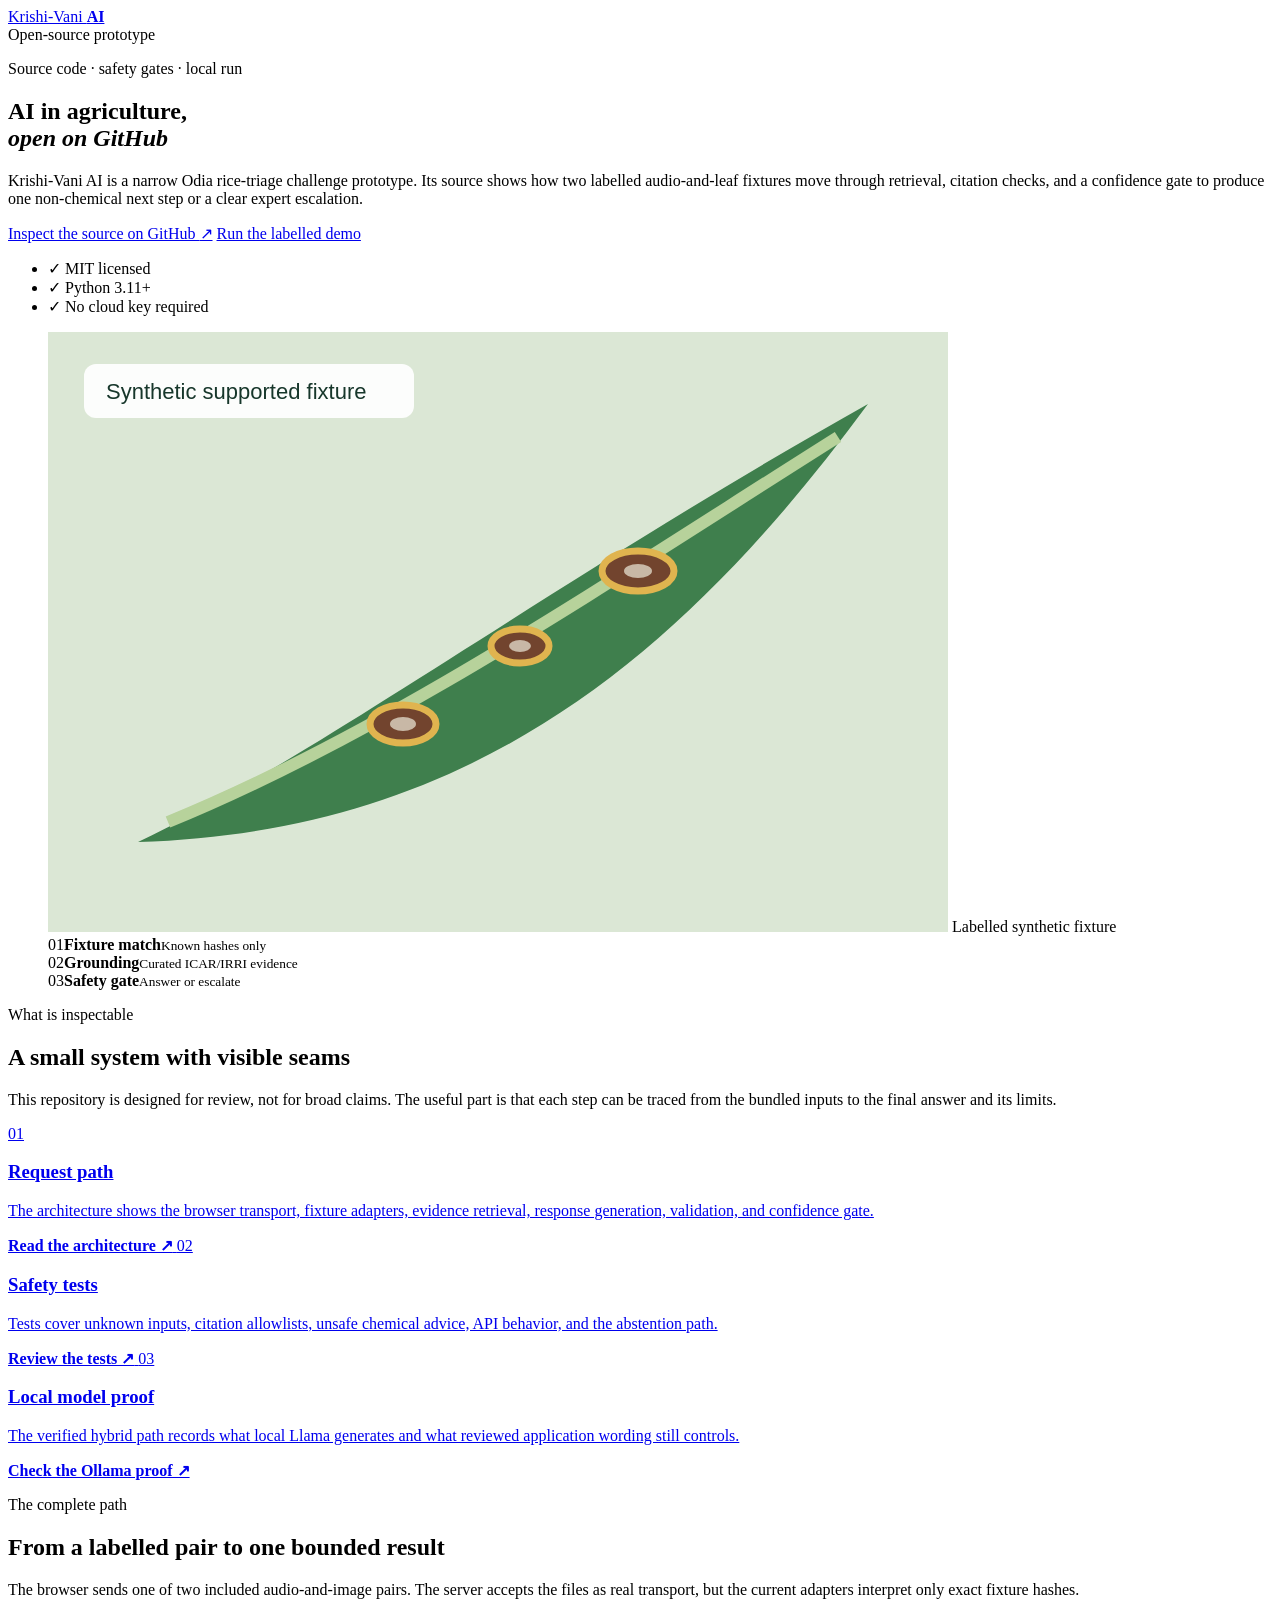
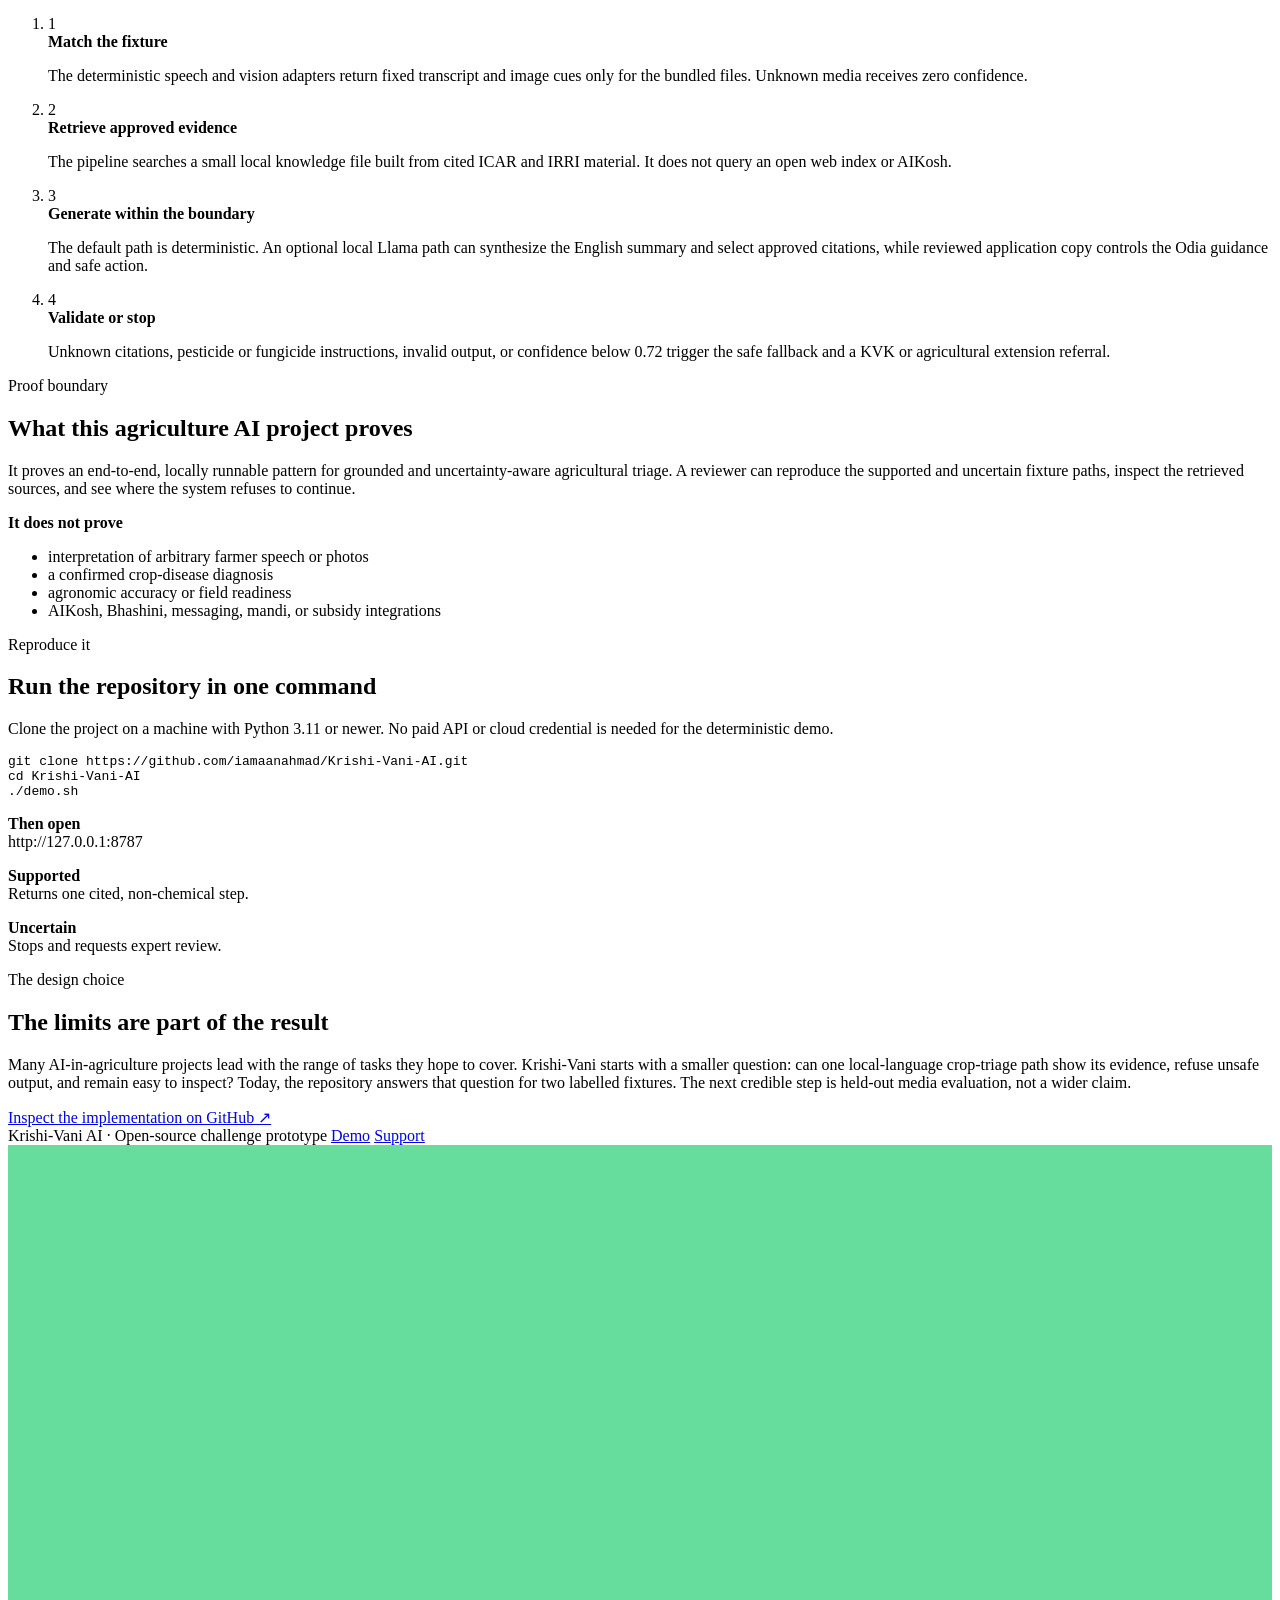
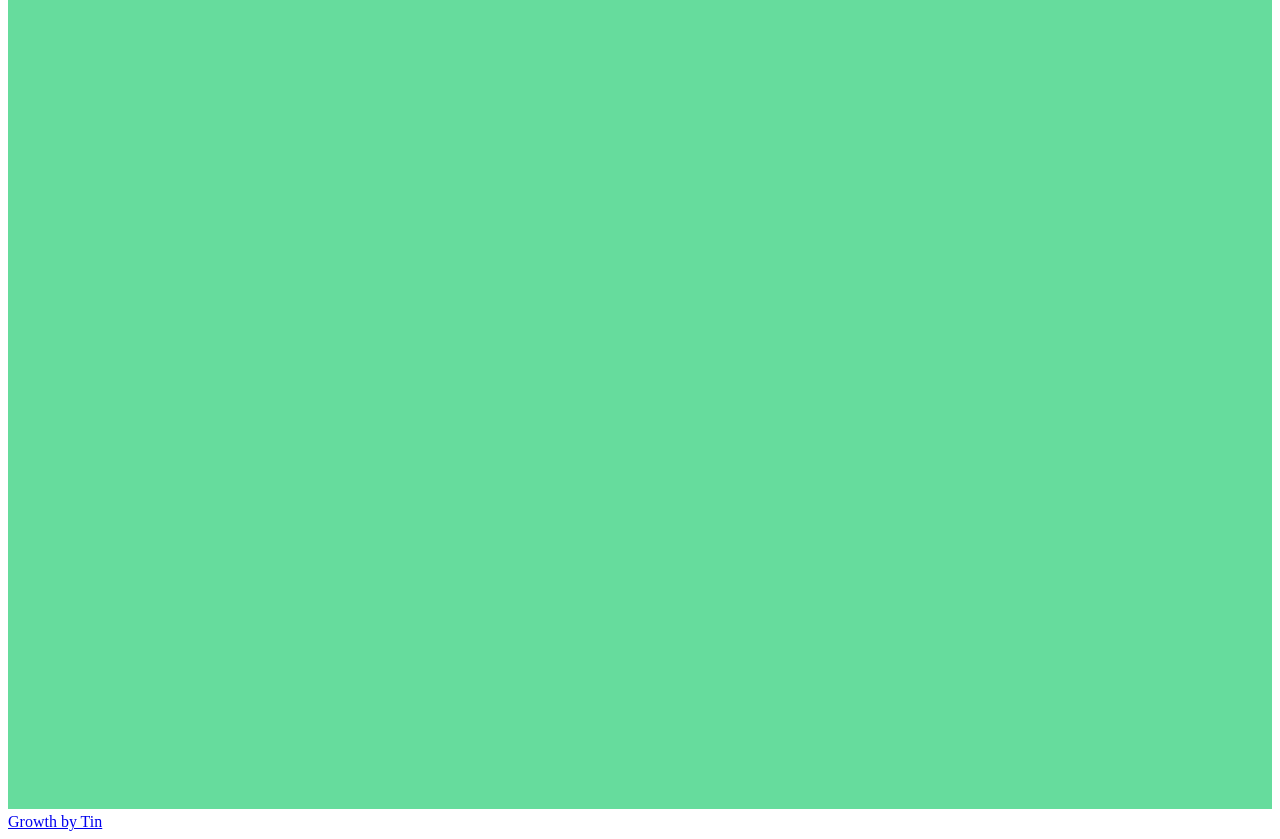
==== app/open-source-agriculture-ai/index.html @ 3ed8bad7 "Add open-source agriculture AI proof page Co-authored-by: tin-computer[bot] <277149838+tin-computer[" ====
<!doctype html>
<html lang="en">
  <head>
    <meta charset="utf-8">
    <meta name="viewport" content="width=device-width, initial-scale=1">
    <meta name="description" content="Explore an AI in agriculture GitHub prototype for Odia rice triage, with inspectable fixtures, citations, safety gates, tests, and local setup.">
    <meta name="robots" content="index, follow">
    <link rel="canonical" href="__CANONICAL_URL__">
    <script type="application/ld+json">__STRUCTURED_DATA__</script>
    <title>AI in Agriculture GitHub Prototype | Krishi-Vani AI</title>
    <link rel="icon" href="/favicon.svg" type="image/svg+xml">
    <link rel="preload" href="/fonts/noto-sans-oriya-400.ttf" as="font" type="font/ttf" crossorigin>
    <link rel="preload" href="/fonts/noto-sans-oriya-700.ttf" as="font" type="font/ttf" crossorigin>
    <link rel="preload" href="/fonts/noto-serif-oriya-600.ttf" as="font" type="font/ttf" crossorigin>
    <link rel="stylesheet" href="/styles.css">
  </head>
  <body class="proof-page">
    <main>
      <header class="site-header shell">
        <a class="brand" href="/" aria-label="Krishi-Vani AI home">
          <span class="brand-mark" aria-hidden="true"><span></span><span></span><span></span></span>
          <span>Krishi-Vani <strong>AI</strong></span>
        </a>
        <div class="mode"><span></span> Open-source prototype</div>
      </header>

      <section class="proof-hero shell" aria-labelledby="proof-title">
        <div class="proof-hero-copy">
          <p class="eyebrow">Source code · safety gates · local run</p>
          <h1 id="proof-title">AI in agriculture,<br><em>open on GitHub</em></h1>
          <p class="proof-lede">Krishi-Vani AI is a narrow Odia rice-triage challenge prototype. Its source shows how two labelled audio-and-leaf fixtures move through retrieval, citation checks, and a confidence gate to produce one non-chemical next step or a clear expert escalation.</p>
          <div class="proof-actions">
            <a class="proof-primary" href="https://github.com/iamaanahmad/Krishi-Vani-AI">Inspect the source on GitHub <span aria-hidden="true">↗</span></a>
            <a class="proof-secondary" href="/">Run the labelled demo</a>
          </div>
          <ul class="trust-list" aria-label="Repository facts">
            <li><span aria-hidden="true">✓</span> MIT licensed</li>
            <li><span aria-hidden="true">✓</span> Python 3.11+</li>
            <li><span aria-hidden="true">✓</span> No cloud key required</li>
          </ul>
        </div>

        <figure class="proof-visual">
          <div class="proof-visual-image">
            <img src="/fixtures/rice_brown_spot.svg" alt="Labelled synthetic rice-leaf illustration used by the supported demo fixture">
            <span>Labelled synthetic fixture</span>
          </div>
          <figcaption>
            <div><span>01</span><strong>Fixture match</strong><small>Known hashes only</small></div>
            <div><span>02</span><strong>Grounding</strong><small>Curated ICAR/IRRI evidence</small></div>
            <div><span>03</span><strong>Safety gate</strong><small>Answer or escalate</small></div>
          </figcaption>
        </figure>
      </section>

      <article class="proof-article shell">
        <section class="proof-section" aria-labelledby="inspect-title">
          <div class="section-intro">
            <p class="step-label">What is inspectable</p>
            <h2 id="inspect-title">A small system with visible seams</h2>
            <p>This repository is designed for review, not for broad claims. The useful part is that each step can be traced from the bundled inputs to the final answer and its limits.</p>
          </div>
          <div class="proof-grid">
            <a class="proof-card proof-card-wide" href="https://github.com/iamaanahmad/Krishi-Vani-AI/blob/main/docs/ARCHITECTURE.md">
              <span class="proof-card-index">01</span>
              <h3>Request path</h3>
              <p>The architecture shows the browser transport, fixture adapters, evidence retrieval, response generation, validation, and confidence gate.</p>
              <strong>Read the architecture ↗</strong>
            </a>
            <a class="proof-card" href="https://github.com/iamaanahmad/Krishi-Vani-AI/tree/main/tests">
              <span class="proof-card-index">02</span>
              <h3>Safety tests</h3>
              <p>Tests cover unknown inputs, citation allowlists, unsafe chemical advice, API behavior, and the abstention path.</p>
              <strong>Review the tests ↗</strong>
            </a>
            <a class="proof-card" href="https://github.com/iamaanahmad/Krishi-Vani-AI/blob/main/docs/OLLAMA_PROOF.md">
              <span class="proof-card-index">03</span>
              <h3>Local model proof</h3>
              <p>The verified hybrid path records what local Llama generates and what reviewed application wording still controls.</p>
              <strong>Check the Ollama proof ↗</strong>
            </a>
          </div>
        </section>

        <section class="proof-section flow-section" aria-labelledby="flow-title">
          <div class="section-intro">
            <p class="step-label">The complete path</p>
            <h2 id="flow-title">From a labelled pair to one bounded result</h2>
            <p>The browser sends one of two included audio-and-image pairs. The server accepts the files as real transport, but the current adapters interpret only exact fixture hashes.</p>
          </div>
          <ol class="flow-list">
            <li><span>1</span><div><strong>Match the fixture</strong><p>The deterministic speech and vision adapters return fixed transcript and image cues only for the bundled files. Unknown media receives zero confidence.</p></div></li>
            <li><span>2</span><div><strong>Retrieve approved evidence</strong><p>The pipeline searches a small local knowledge file built from cited ICAR and IRRI material. It does not query an open web index or AIKosh.</p></div></li>
            <li><span>3</span><div><strong>Generate within the boundary</strong><p>The default path is deterministic. An optional local Llama path can synthesize the English summary and select approved citations, while reviewed application copy controls the Odia guidance and safe action.</p></div></li>
            <li><span>4</span><div><strong>Validate or stop</strong><p>Unknown citations, pesticide or fungicide instructions, invalid output, or confidence below 0.72 trigger the safe fallback and a KVK or agricultural extension referral.</p></div></li>
          </ol>
        </section>

        <section class="proof-section boundary-section" aria-labelledby="boundary-title">
          <div class="boundary-copy">
            <p class="step-label">Proof boundary</p>
            <h2 id="boundary-title">What this agriculture AI project proves</h2>
            <p>It proves an end-to-end, locally runnable pattern for grounded and uncertainty-aware agricultural triage. A reviewer can reproduce the supported and uncertain fixture paths, inspect the retrieved sources, and see where the system refuses to continue.</p>
          </div>
          <div class="boundary-stop">
            <strong>It does not prove</strong>
            <ul>
              <li>interpretation of arbitrary farmer speech or photos</li>
              <li>a confirmed crop-disease diagnosis</li>
              <li>agronomic accuracy or field readiness</li>
              <li>AIKosh, Bhashini, messaging, mandi, or subsidy integrations</li>
            </ul>
          </div>
        </section>

        <section class="proof-section run-section" aria-labelledby="run-title">
          <div class="section-intro">
            <p class="step-label">Reproduce it</p>
            <h2 id="run-title">Run the repository in one command</h2>
            <p>Clone the project on a machine with Python 3.11 or newer. No paid API or cloud credential is needed for the deterministic demo.</p>
          </div>
          <pre aria-label="Commands to run Krishi-Vani AI"><code>git clone https://github.com/iamaanahmad/Krishi-Vani-AI.git
cd Krishi-Vani-AI
./demo.sh</code></pre>
          <div class="run-notes">
            <p><strong>Then open</strong><br>http://127.0.0.1:8787</p>
            <p><strong>Supported</strong><br>Returns one cited, non-chemical step.</p>
            <p><strong>Uncertain</strong><br>Stops and requests expert review.</p>
          </div>
        </section>

        <section class="proof-close" aria-labelledby="close-title">
          <p class="step-label">The design choice</p>
          <h2 id="close-title">The limits are part of the result</h2>
          <p>Many AI-in-agriculture projects lead with the range of tasks they hope to cover. Krishi-Vani starts with a smaller question: can one local-language crop-triage path show its evidence, refuse unsafe output, and remain easy to inspect? Today, the repository answers that question for two labelled fixtures. The next credible step is held-out media evaluation, not a wider claim.</p>
          <a href="https://github.com/iamaanahmad/Krishi-Vani-AI">Inspect the implementation on GitHub ↗</a>
        </section>
      </article>

      <footer class="shell">
        <span>Krishi-Vani AI · Open-source challenge prototype</span>
        <span class="footer-links">
          <a href="/">Demo</a>
          <a href="mailto:unleashllm@mail.tin.computer">Support</a>
          <a class="tin-credit" href="https://tin.computer"><svg viewBox="0 0 32 32" aria-hidden="true"><rect width="32" height="32" fill="#66DC9D"/></svg>Growth by Tin</a>
        </span>
      </footer>
    </main>
  </body>
</html>
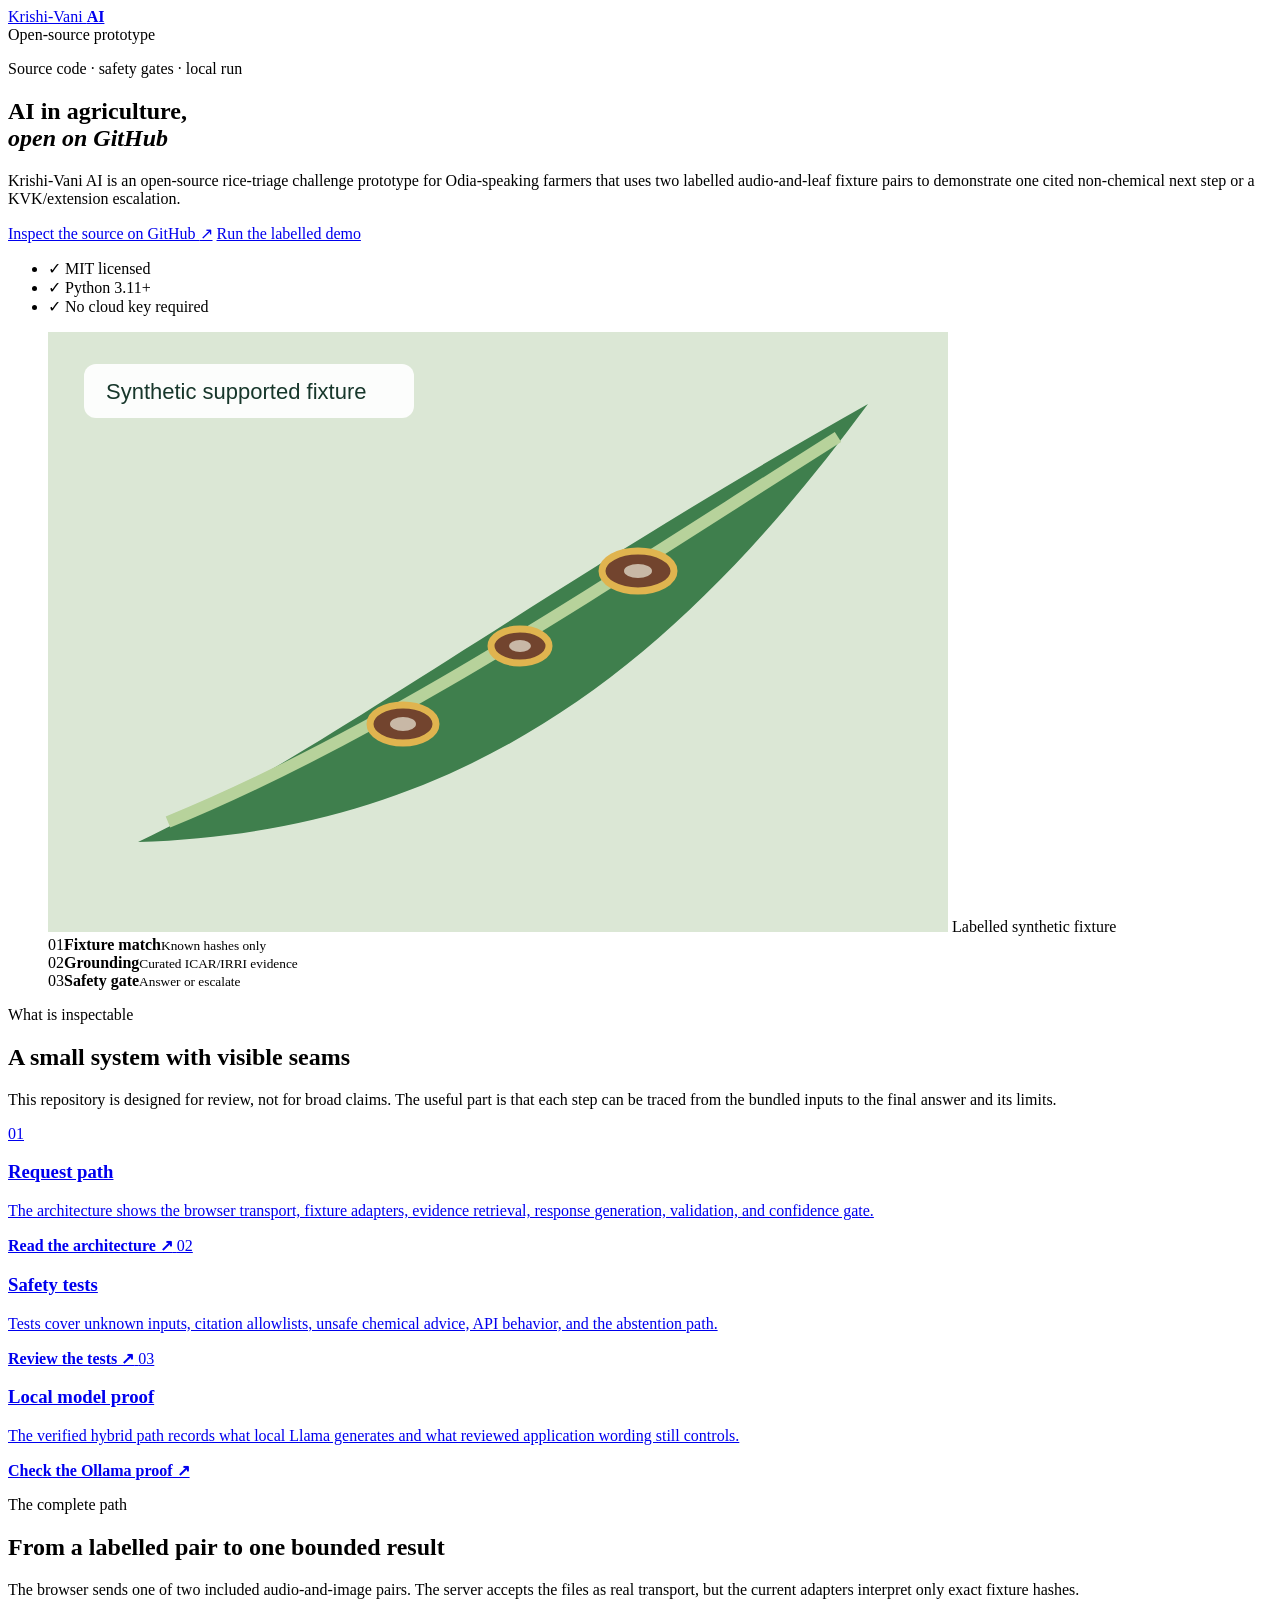
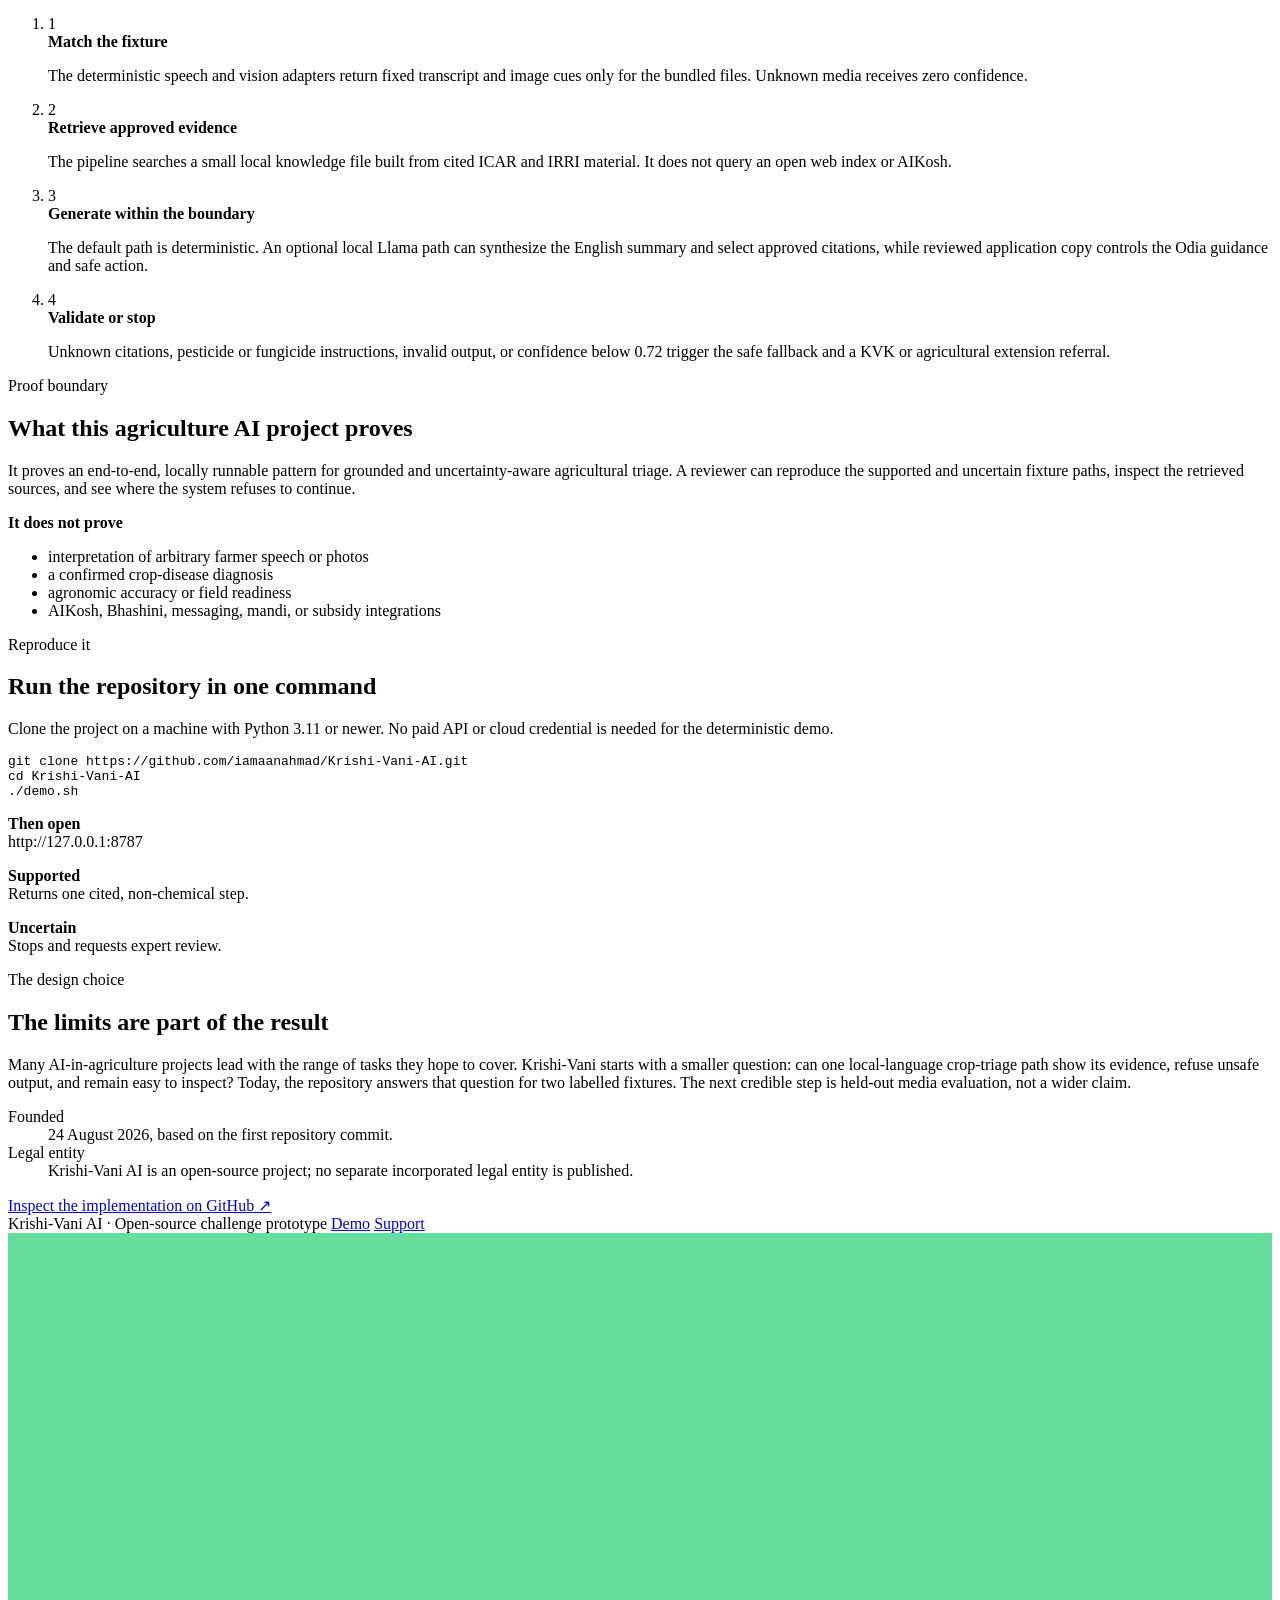
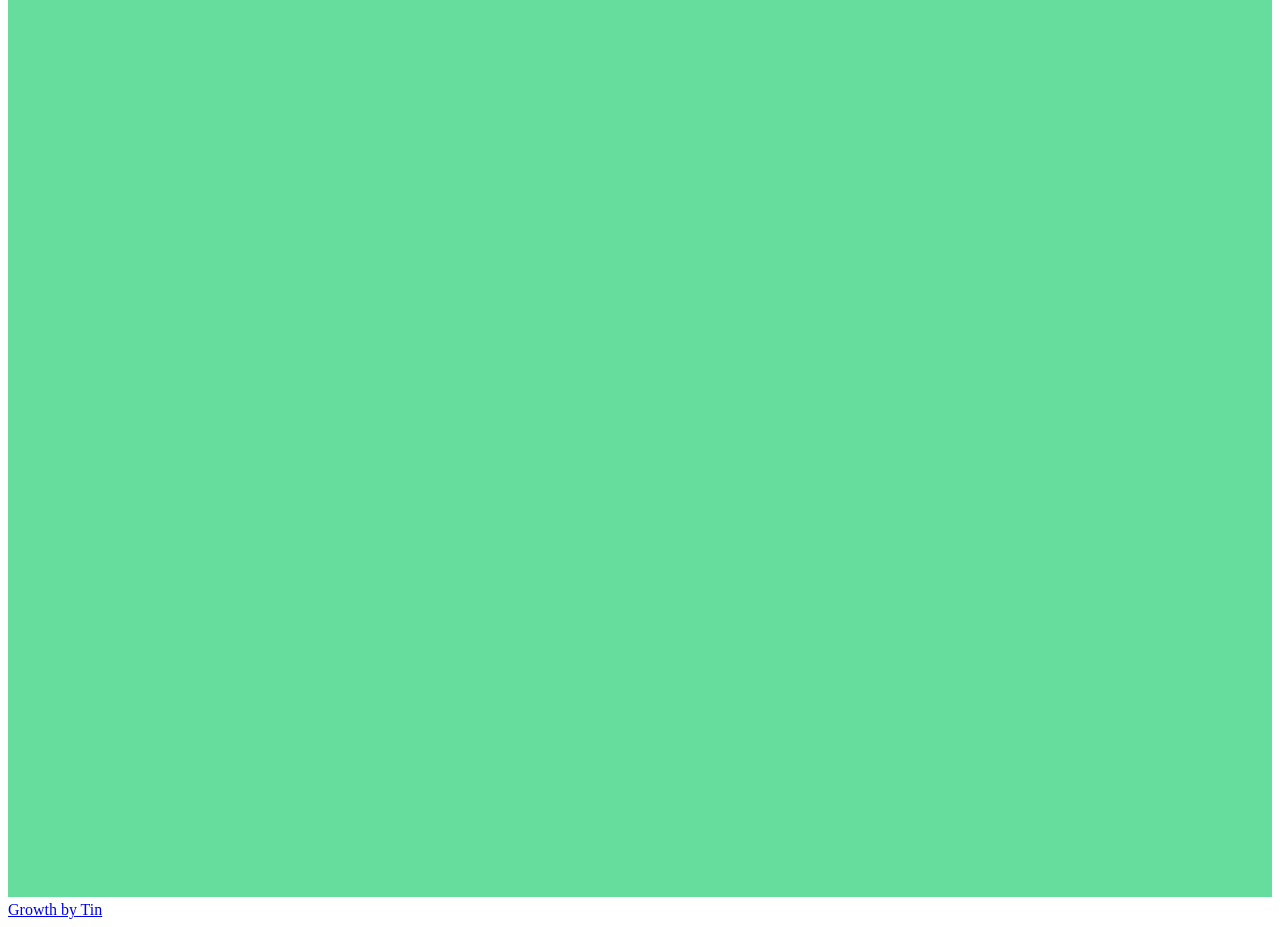
==== commit c4b7c978: "Align entry metadata and project facts Co-authored-by: tin-computer[bot] <277149838+tin-computer[bot" ====
--- a/app/open-source-agriculture-ai/index.html
+++ b/app/open-source-agriculture-ai/index.html
@@ -3,11 +3,11 @@
   <head>
     <meta charset="utf-8">
     <meta name="viewport" content="width=device-width, initial-scale=1">
-    <meta name="description" content="Explore an AI in agriculture GitHub prototype for Odia rice triage, with inspectable fixtures, citations, safety gates, tests, and local setup.">
+    <meta name="description" content="Krishi-Vani AI is an open-source rice-triage challenge prototype for Odia-speaking farmers that uses two labelled audio-and-leaf fixture pairs to demonstrate one cited non-chemical next step or a KVK/extension escalation.">
     <meta name="robots" content="index, follow">
     <link rel="canonical" href="__CANONICAL_URL__">
     <script type="application/ld+json">__STRUCTURED_DATA__</script>
-    <title>AI in Agriculture GitHub Prototype | Krishi-Vani AI</title>
+    <title>Krishi-Vani AI: Open-source rice-triage prototype for Odia farmers</title>
     <link rel="icon" href="/favicon.svg" type="image/svg+xml">
     <link rel="preload" href="/fonts/noto-sans-oriya-400.ttf" as="font" type="font/ttf" crossorigin>
     <link rel="preload" href="/fonts/noto-sans-oriya-700.ttf" as="font" type="font/ttf" crossorigin>
@@ -28,7 +28,7 @@
         <div class="proof-hero-copy">
           <p class="eyebrow">Source code · safety gates · local run</p>
           <h1 id="proof-title">AI in agriculture,<br><em>open on GitHub</em></h1>
-          <p class="proof-lede">Krishi-Vani AI is a narrow Odia rice-triage challenge prototype. Its source shows how two labelled audio-and-leaf fixtures move through retrieval, citation checks, and a confidence gate to produce one non-chemical next step or a clear expert escalation.</p>
+          <p class="proof-lede">Krishi-Vani AI is an open-source rice-triage challenge prototype for Odia-speaking farmers that uses two labelled audio-and-leaf fixture pairs to demonstrate one cited non-chemical next step or a KVK/extension escalation.</p>
           <div class="proof-actions">
             <a class="proof-primary" href="https://github.com/iamaanahmad/Krishi-Vani-AI">Inspect the source on GitHub <span aria-hidden="true">↗</span></a>
             <a class="proof-secondary" href="/">Run the labelled demo</a>
@@ -133,6 +133,10 @@
           <p class="step-label">The design choice</p>
           <h2 id="close-title">The limits are part of the result</h2>
           <p>Many AI-in-agriculture projects lead with the range of tasks they hope to cover. Krishi-Vani starts with a smaller question: can one local-language crop-triage path show its evidence, refuse unsafe output, and remain easy to inspect? Today, the repository answers that question for two labelled fixtures. The next credible step is held-out media evaluation, not a wider claim.</p>
+          <dl class="project-facts" aria-label="Krishi-Vani AI project facts">
+            <div><dt>Founded</dt><dd>24 August 2026, based on the first repository commit.</dd></div>
+            <div><dt>Legal entity</dt><dd>Krishi-Vani AI is an open-source project; no separate incorporated legal entity is published.</dd></div>
+          </dl>
           <a href="https://github.com/iamaanahmad/Krishi-Vani-AI">Inspect the implementation on GitHub ↗</a>
         </section>
       </article>
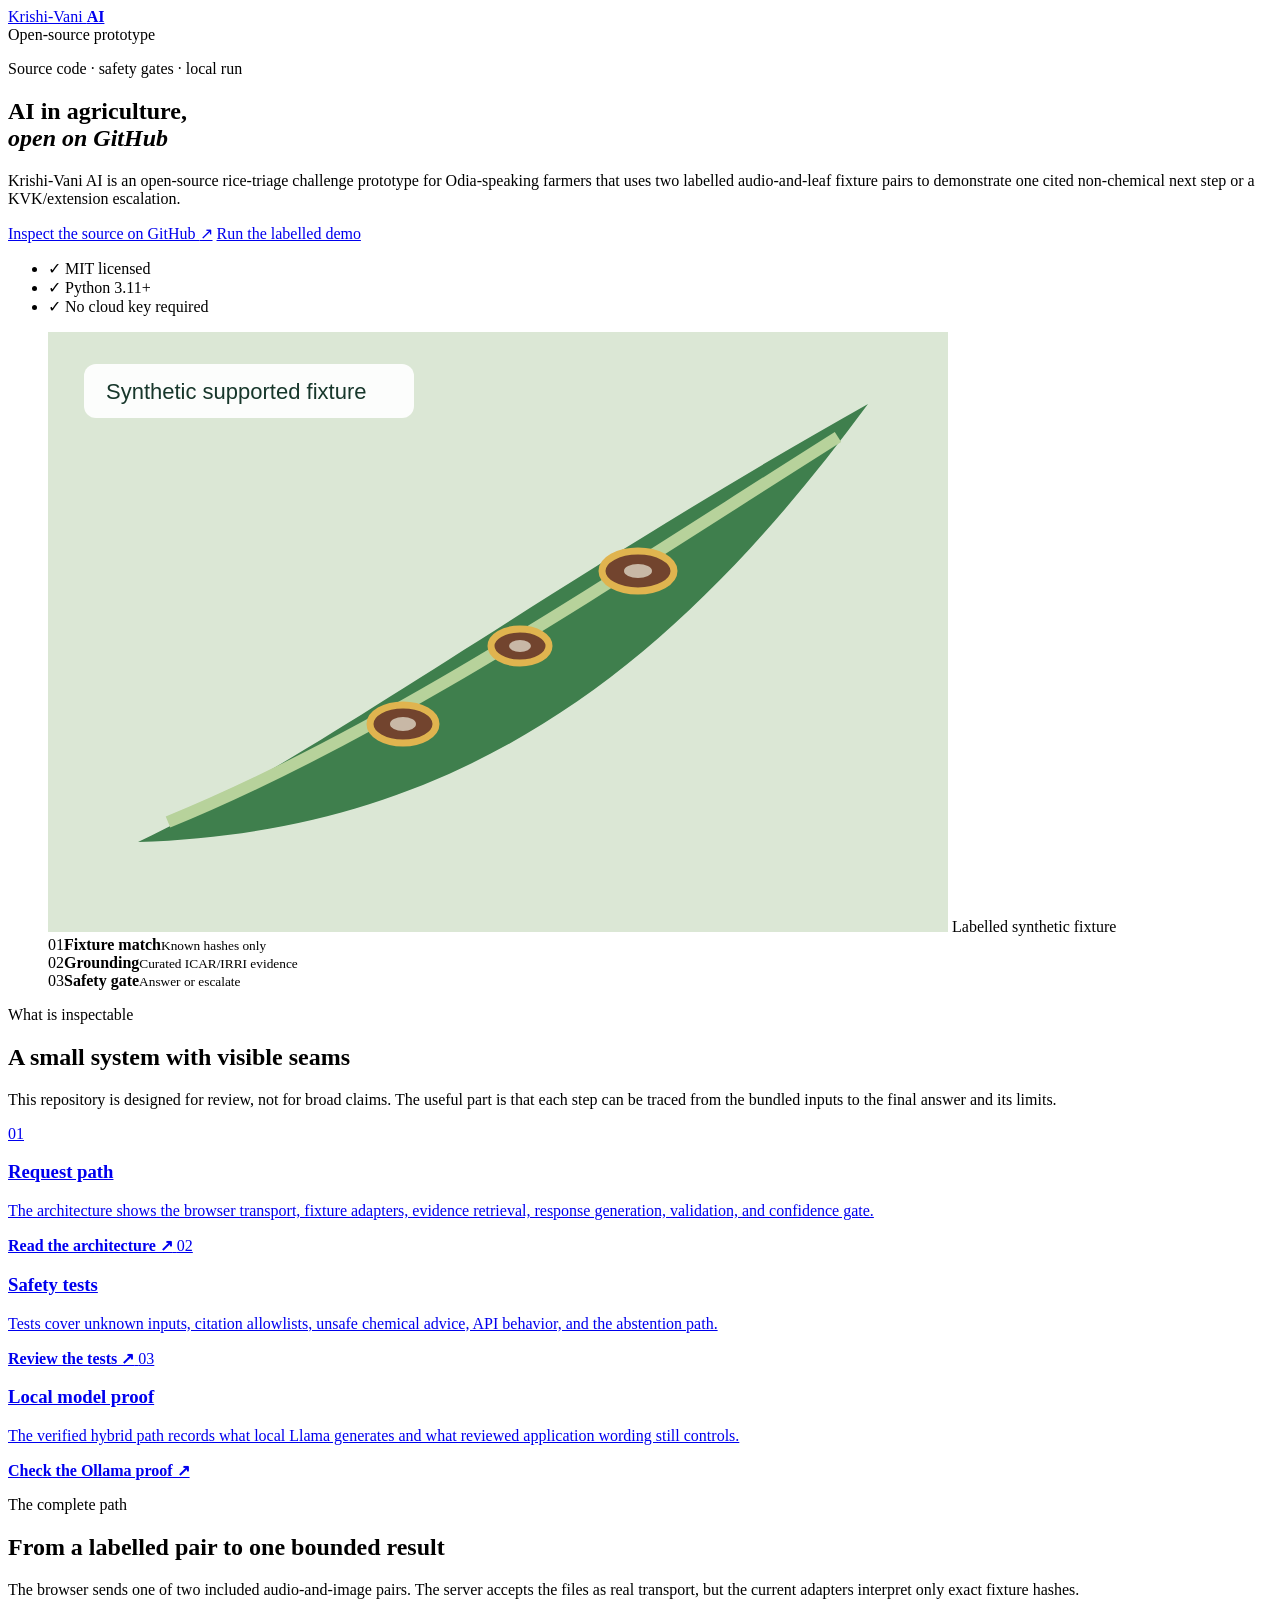
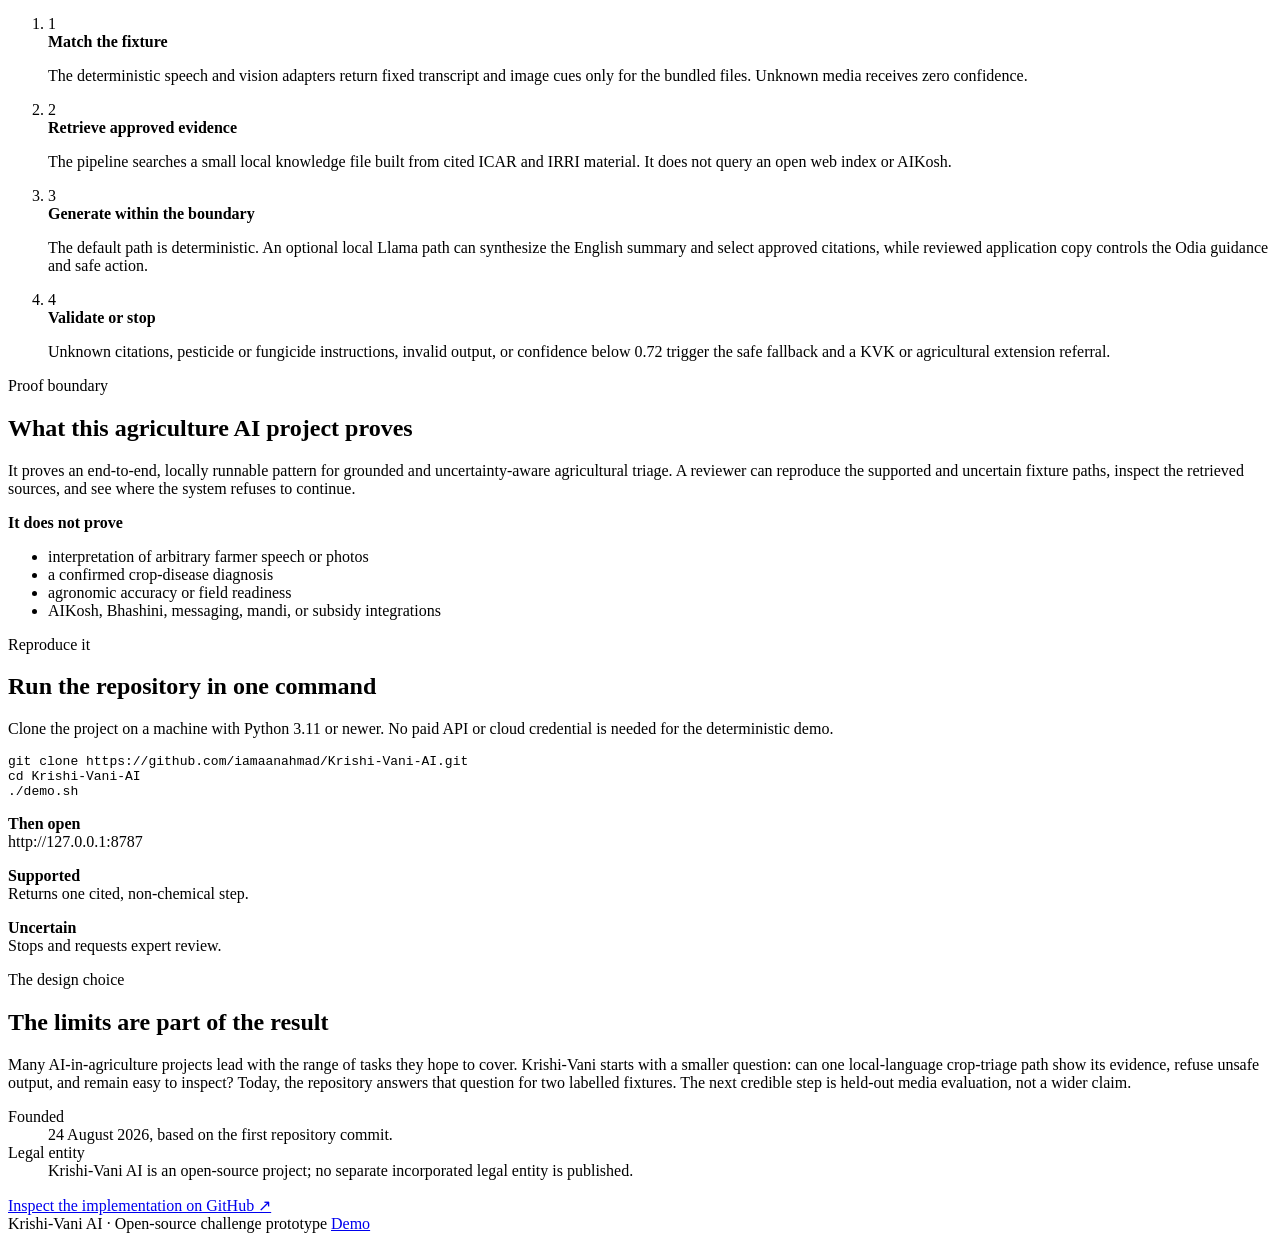
==== commit 7a5abe42: "feat: grand finale UI overhaul, Top Finalist badge, and polished documentation" ====
--- a/app/open-source-agriculture-ai/index.html
+++ b/app/open-source-agriculture-ai/index.html
@@ -145,8 +145,6 @@
         <span>Krishi-Vani AI · Open-source challenge prototype</span>
         <span class="footer-links">
           <a href="/">Demo</a>
-          <a href="mailto:unleashllm@mail.tin.computer">Support</a>
-          <a class="tin-credit" href="https://tin.computer"><svg viewBox="0 0 32 32" aria-hidden="true"><rect width="32" height="32" fill="#66DC9D"/></svg>Growth by Tin</a>
         </span>
       </footer>
     </main>
